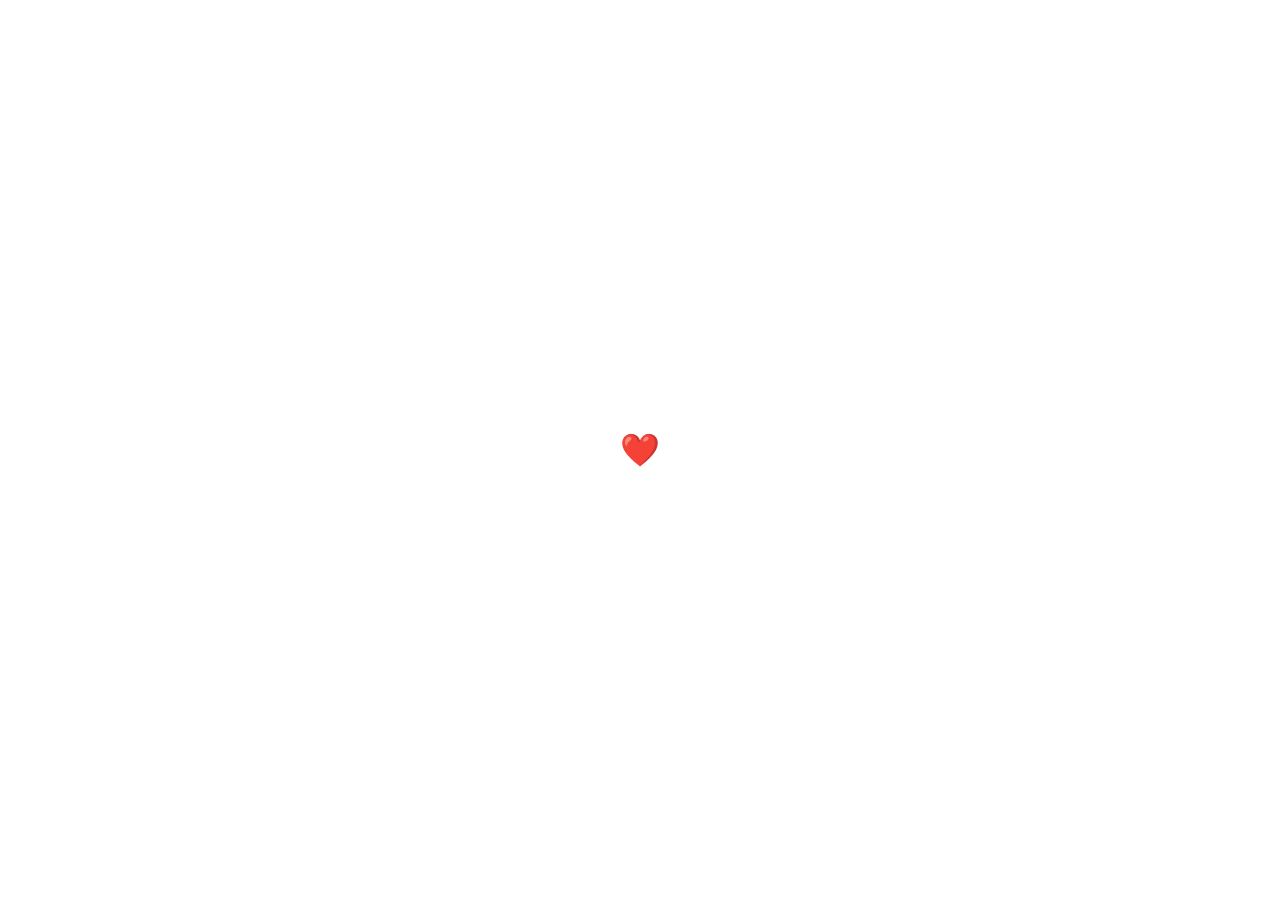
==== index.html @ 10c74ffe "Add files via upload" ====
<!DOCTYPE html>
<html lang="en">
<head>
    <meta charset="UTF-8">
    <meta name="viewport" content="width=device-width, initial-scale=1.0">
    <link rel="stylesheet" href="styles.css">
    <title>Valentine's Day Message</title>
</head>
<body>

<div class="container">
    <button id="heartButton" onclick="sendMessage()">❤️</button>
</div>

<script src="script.js"></script>
</body>
</html>
---- styles.css ----
body {
    display: flex;
    align-items: center;
    justify-content: center;
    height: 100vh;
    margin: 0;
}

.container {
    text-align: center;
}

#heartButton {
    font-size: 2em;
    cursor: pointer;
    border: none;
    background: transparent;
    outline: none;
    transition: transform 0.2s ease-in-out;
}

#heartButton:hover {
    transform: scale(1.2);
}
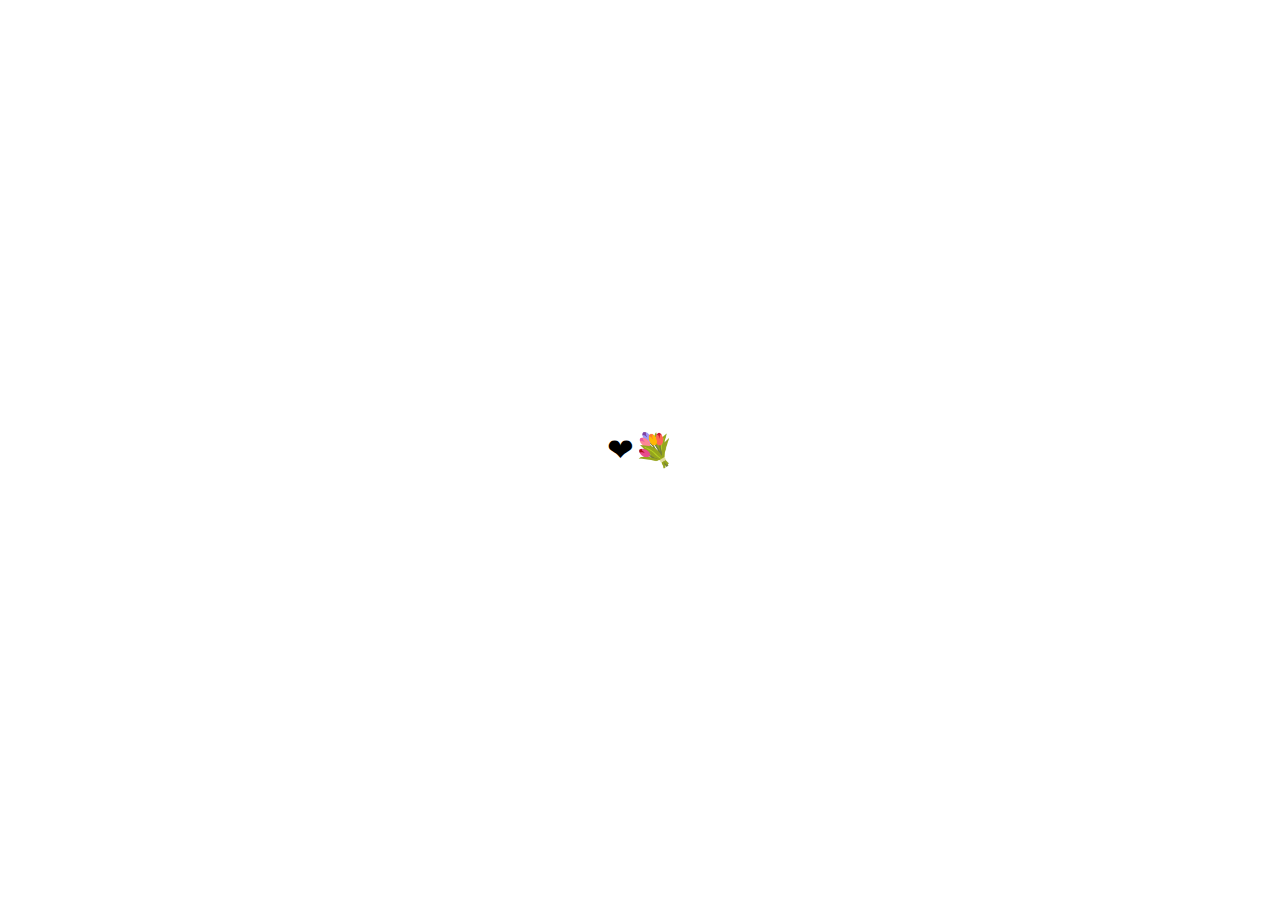
==== commit 456d8a12: "Update index.html" ====
--- a/index.html
+++ b/index.html
@@ -4,12 +4,12 @@
     <meta charset="UTF-8">
     <meta name="viewport" content="width=device-width, initial-scale=1.0">
     <link rel="stylesheet" href="styles.css">
-    <title>Valentine's Day Message</title>
+    <title>Happy Valentine's Day Rania</title>
 </head>
 <body>
 
 <div class="container">
-    <button id="heartButton" onclick="sendMessage()">❤️</button>
+    <button id="heartButton" onclick="sendMessage()">❤💐</button>
 </div>
 
 <script src="script.js"></script>
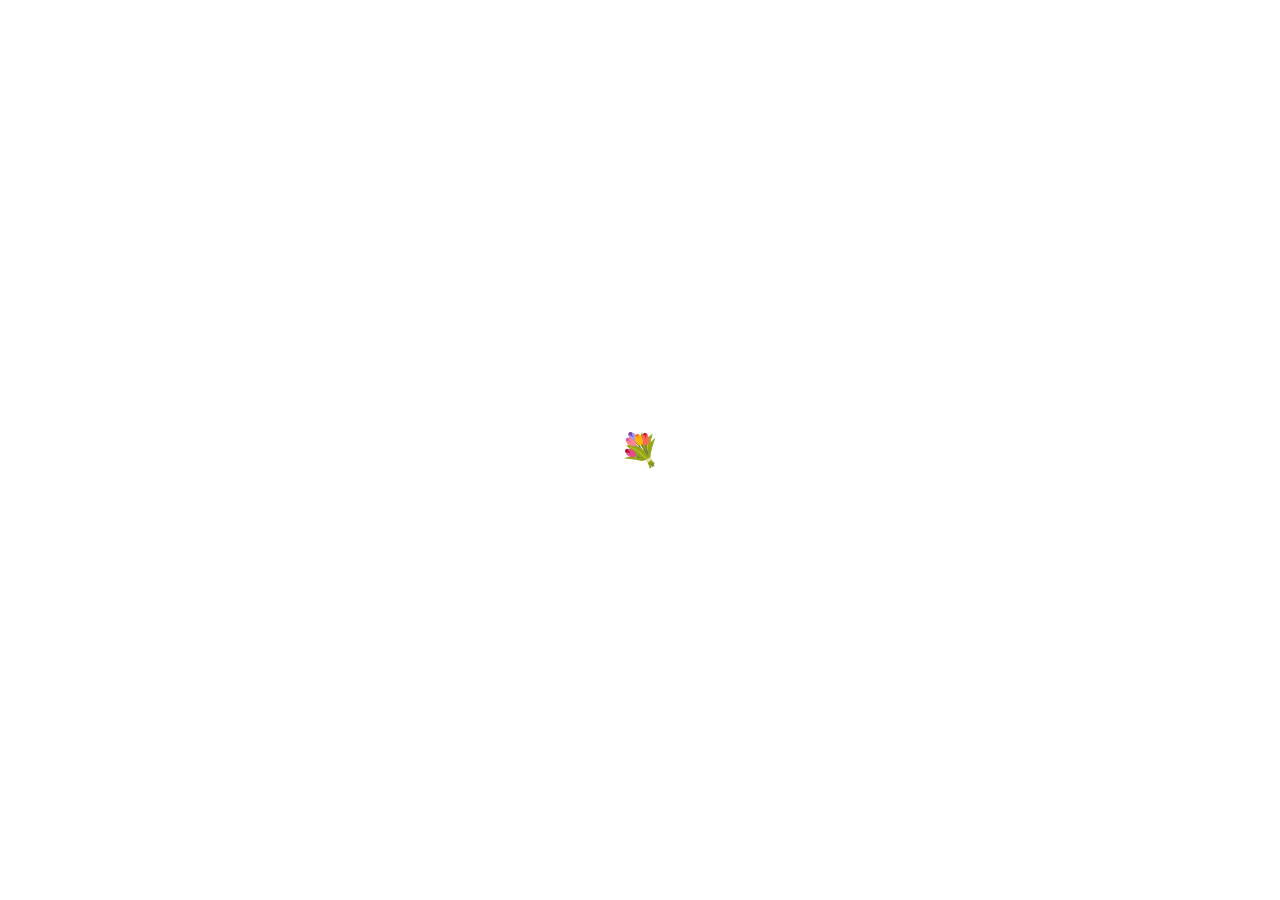
==== commit f2d7c6ee: "Update index.html" ====
--- a/index.html
+++ b/index.html
@@ -9,7 +9,7 @@
 <body>
 
 <div class="container">
-    <button id="heartButton" onclick="sendMessage()">❤💐</button>
+    <button id="heartButton" onclick="sendMessage()">💐</button>
 </div>
 
 <script src="script.js"></script>
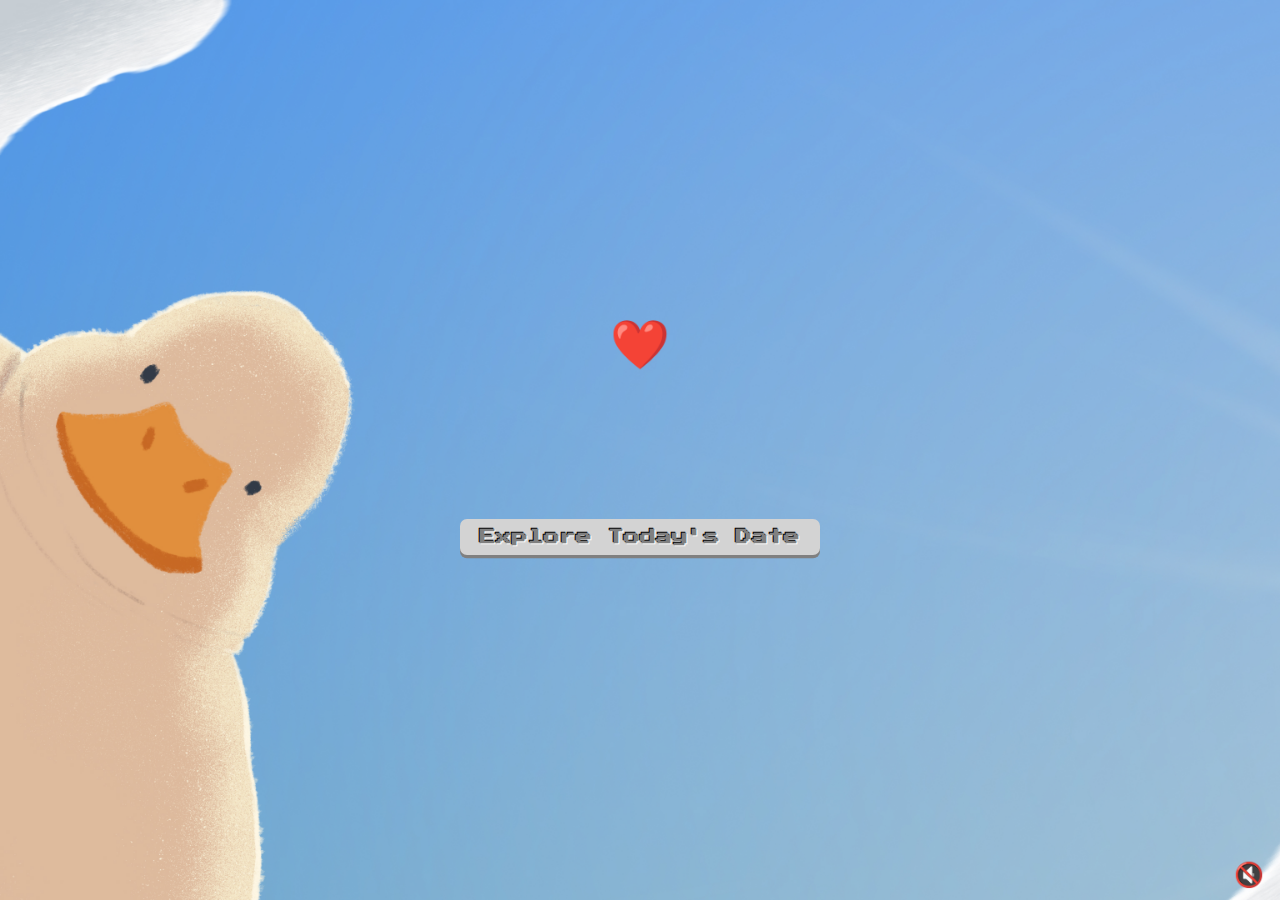
==== commit c6993d73: "Add files via upload" ====
--- a/index.html
+++ b/index.html
@@ -4,13 +4,21 @@
     <meta charset="UTF-8">
     <meta name="viewport" content="width=device-width, initial-scale=1.0">
     <link rel="stylesheet" href="styles.css">
-    <title>Happy Valentine's Day Rania</title>
+    <link rel="stylesheet" href="https://fonts.googleapis.com/css2?family=Press+Start+2P&display=swap">
+    <title>Valentine's Day Message</title>
 </head>
 <body>
 
 <div class="container">
-    <button id="heartButton" onclick="sendMessage()">💐</button>
+    <button id="heartButton" onclick="sendMessage()">❤️</button>
+    <span class='start-btn' onclick="gameStart()">Explore Today's Date</span>
+    <button id="audioButton" onclick="toggleAudio()">🔊</button>
 </div>
+
+<audio id="backgroundMusic" loop>
+    <source src="Assets/Music/France.mp3" type="audio/mp3">
+    Your browser does not support the audio element.
+</audio>
 
 <script src="script.js"></script>
 </body>
--- a/styles.css
+++ b/styles.css
@@ -1,24 +1,81 @@
+
 body {
     display: flex;
     align-items: center;
     justify-content: center;
     height: 100vh;
     margin: 0;
+    background-color: #f8d7da; /* Soft pink background */
+    background-image: url('Assets/Image/background-image.jpg'); /* Replace 'background-image.png' with your image file */
+    background-size: cover;
+    background-position: center;
+    position: relative;
 }
 
 .container {
-    text-align: center;
+    display: flex;
+    flex-direction: column;
+    align-items: center;
+    justify-content: space-between;
+    min-height: 30vh;
 }
 
 #heartButton {
-    font-size: 2em;
+    font-size: 3em;
     cursor: pointer;
     border: none;
     background: transparent;
     outline: none;
     transition: transform 0.2s ease-in-out;
+    z-index: 2; /* Ensure the button appears above the background image */
+    margin-bottom: auto;
 }
 
 #heartButton:hover {
     transform: scale(1.2);
 }
+
+.start-btn{
+    /* margin-top: auto; */
+    font-family: 'Press Start 2P';
+    text-align: center;
+	display: inline-block;
+	margin:30px auto;
+    font-weight: bold;
+    padding: 10px 20px 10px 20px ;
+    background-color: lightgray;
+    text-shadow: -1px -1px black, 1px 1px white;
+    color: gray;
+    -webkit-border-radius: 7px;
+	-moz-border-radius: 7px;
+	-o-border-radius: 7px;
+	border-radius: 7px;
+    box-shadow: 0 .2em gray; 
+    cursor: pointer;
+    transition: transform 0.2s
+
+}
+.video-game-button:active, .start-btn:active {
+	box-shadow: none;
+	position: relative;
+	top: .2em;
+}
+
+.start-btn:hover{
+    transform: scale(1.2);
+}
+
+#backgroundMusic {
+    display: none; /* Hide the audio element */
+}
+
+#audioButton {
+    position: absolute;
+    bottom: 10px;
+    right: 10px;
+    font-size: 1.5em;
+    cursor: pointer;
+    border: none;
+    background: transparent;
+    outline: none;
+}